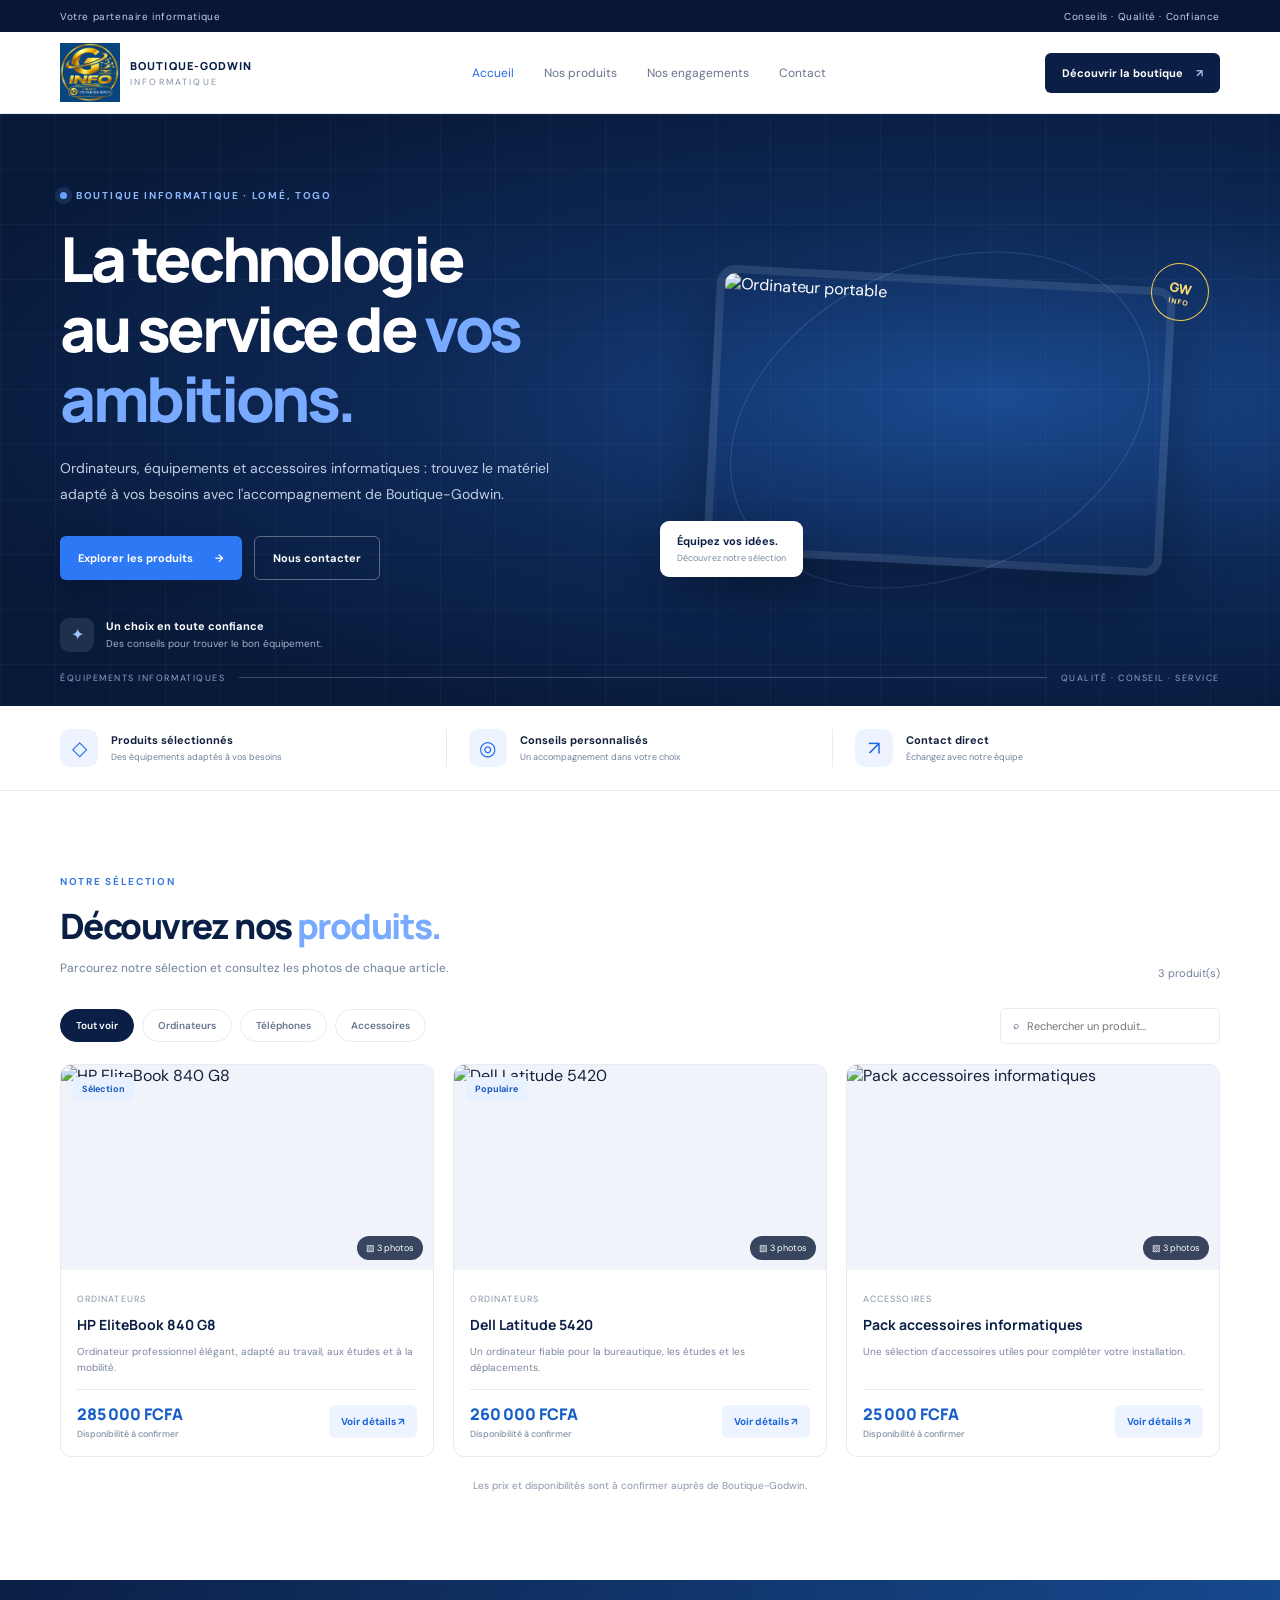
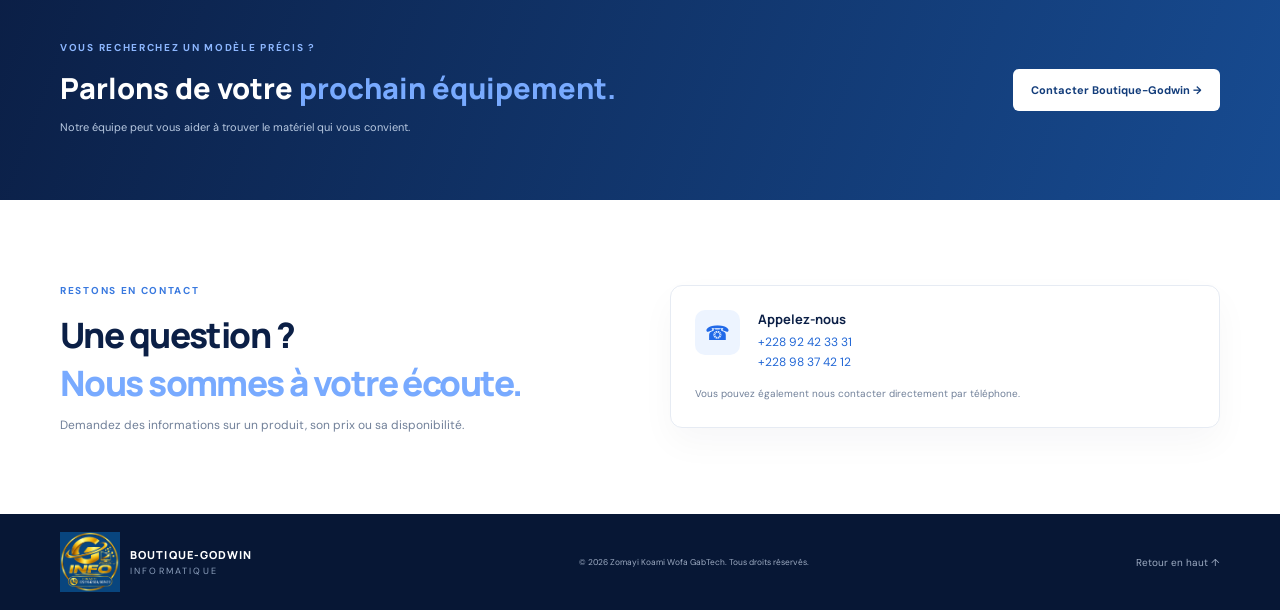
==== Boutique-Godwin-v2/index.html @ 7070a16d "my new project" ====
<!doctype html>
<html lang="fr">
  <head>
    <meta charset="utf-8" />
    <meta name="viewport" content="width=device-width, initial-scale=1" />
    <meta
      name="description"
      content="Boutique-Godwin Informatique : découvrez nos ordinateurs et accessoires informatiques."
    />
    <meta name="theme-color" content="#0b1f46" />
    <title>Boutique-Godwin Informatique | La technologie en confiance</title>
    <link rel="preconnect" href="https://fonts.googleapis.com" />
    <link rel="preconnect" href="https://fonts.gstatic.com" crossorigin />
    <link
      href="https://fonts.googleapis.com/css2?family=DM+Sans:wght@400;500;600;700&family=Manrope:wght@400;500;600;700;800&display=swap"
      rel="stylesheet"
    />
    <link rel="stylesheet" href="assets/css/style.css" />
  </head>
  <body>
    <div class="topbar">
      <div class="container topbar-inner">
        <span>Votre partenaire informatique</span
        ><span>Conseils · Qualité · Confiance</span>
      </div>
    </div>
    <header class="header">
      <div class="container nav">
        <a class="brand" href="index.html"
          ><img
            src="assets/images/boutique-godwin-logo.jpeg"
            alt="Logo Boutique-Godwin"
          /><span><b>BOUTIQUE-GODWIN</b><small>INFORMATIQUE</small></span></a
        >
        <button class="menu-btn" id="menuBtn" aria-label="Ouvrir le menu">
          ☰
        </button>
        <nav id="navLinks">
          <a class="active" href="#accueil">Accueil</a
          ><a href="#catalogue">Nos produits</a
          ><a href="#atouts">Nos engagements</a><a href="#contact">Contact</a>
        </nav>
        <a class="header-cta" href="#catalogue"
          >Découvrir la boutique <span>↗</span></a
        >
      </div>
    </header>
    <main>
      <section class="hero" id="accueil">
        <div class="container hero-grid">
          <div class="hero-copy">
            <div class="eyebrow">
              <i></i> BOUTIQUE INFORMATIQUE · LOMÉ, TOGO
            </div>
            <h1>La technologie<br />au service de <em>vos ambitions.</em></h1>
            <p>
              Ordinateurs, équipements et accessoires informatiques : trouvez le
              matériel adapté à vos besoins avec l'accompagnement de
              Boutique-Godwin.
            </p>
            <div class="hero-actions">
              <a class="btn primary" href="#catalogue"
                >Explorer les produits <span>→</span></a
              ><a class="btn outline" href="#contact">Nous contacter</a>
            </div>
            <div class="hero-note">
              <span class="note-icon">✦</span
              ><span
                ><b>Un choix en toute confiance</b
                ><small
                  >Des conseils pour trouver le bon équipement.</small
                ></span
              >
            </div>
          </div>
          <div class="hero-art">
            <div class="halo"></div>
            <img
              src="https://images.unsplash.com/photo-1496181133206-80ce9b88a853?w=1200&auto=format&fit=crop&q=90"
              alt="Ordinateur portable"
            />
            <div class="float-card">
              <b>Équipez vos idées.</b><small>Découvrez notre sélection</small>
            </div>
            <div class="gold-dot">GW<br /><small>INFO</small></div>
          </div>
        </div>
        <div class="container hero-foot">
          <span>ÉQUIPEMENTS INFORMATIQUES</span><i></i
          ><span>QUALITÉ · CONSEIL · SERVICE</span>
        </div>
      </section>
      <section class="benefits" id="atouts">
        <div class="container benefits-grid">
          <div>
            <span>◇</span>
            <section>
              <b>Produits sélectionnés</b
              ><small>Des équipements adaptés à vos besoins</small>
            </section>
          </div>
          <div>
            <span>◎</span>
            <section>
              <b>Conseils personnalisés</b
              ><small>Un accompagnement dans votre choix</small>
            </section>
          </div>
          <div>
            <span>↗</span>
            <section>
              <b>Contact direct</b><small>Échangez avec notre équipe</small>
            </section>
          </div>
        </div>
      </section>
      <section class="catalog section" id="catalogue">
        <div class="container">
          <div class="section-head">
            <div>
              <label>NOTRE SÉLECTION</label>
              <h2>Découvrez nos <em>produits.</em></h2>
              <p>
                Parcourez notre sélection et consultez les photos de chaque
                article.
              </p>
            </div>
            <span class="catalog-count" id="catalogCount"></span>
          </div>
          <div class="catalog-tools">
            <div class="filters" id="filters">
              <button class="filter active" data-category="Tous">
                Tout voir</button
              ><button class="filter" data-category="Ordinateurs">
                Ordinateurs</button
              ><button class="filter" data-category="Téléphones">
                Téléphones</button
              ><button class="filter" data-category="Accessoires">
                Accessoires
              </button>
            </div>
            <label class="search"
              ><span>⌕</span
              ><input
                id="searchInput"
                type="search"
                placeholder="Rechercher un produit…"
            /></label>
          </div>
          <div class="product-grid" id="productGrid">
            <div class="loading">Chargement du catalogue…</div>
          </div>
          <p class="fine-print">
            Les prix et disponibilités sont à confirmer auprès de
            Boutique-Godwin.
          </p>
        </div>
      </section>
      <section class="cta-band">
        <div class="container cta-inner">
          <div>
            <label>VOUS RECHERCHEZ UN MODÈLE PRÉCIS ?</label>
            <h2>Parlons de votre <em>prochain équipement.</em></h2>
            <p>
              Notre équipe peut vous aider à trouver le matériel qui vous
              convient.
            </p>
          </div>
          <a class="btn light" href="#contact">Contacter Boutique-Godwin →</a>
        </div>
      </section>
      <section class="contact section" id="contact">
        <div class="container contact-grid">
          <div>
            <label>RESTONS EN CONTACT</label>
            <h2>Une question ?<br /><em>Nous sommes à votre écoute.</em></h2>
            <p>
              Demandez des informations sur un produit, son prix ou sa
              disponibilité.
            </p>
          </div>
          <div class="contact-panel">
            <span class="contact-symbol">☎</span>
            <div>
              <b>Appelez-nous</b><a href="tel:+22892423331">+228 92 42 33 31</a
              ><a href="tel:+22898374212">+228 98 37 42 12</a>
            </div>
            <p>
              Vous pouvez également nous contacter directement par téléphone.
            </p>
          </div>
        </div>
      </section>
    </main>
    <footer>
      <div class="container footer">
        <a class="brand footer-brand" href="#accueil"
          ><img src="assets/images/boutique-godwin-logo.jpeg" alt="" /><span
            ><b>BOUTIQUE-GODWIN</b><small>INFORMATIQUE</small></span
          ></a
        ><small
          >© <span id="year"></span> Zomayi Koami Wofa GabTech. Tous droits
          réservés.</small
        ><a href="#accueil">Retour en haut ↑</a>
      </div>
    </footer>
    <script src="assets/js/app.js"></script>
  </body>
</html>
---- Boutique-Godwin-v2/assets/css/style.css ----
*{box-sizing:border-box}:root{--navy:#0b1f46;--blue:#2169e8;--blue2:#77aaff;--ink:#14213d;--muted:#718099;--line:#e6ebf3;--pale:#f4f7fc}html{scroll-behavior:smooth;scroll-padding-top:95px}body{margin:0;font-family:'DM Sans',sans-serif;color:var(--ink)}a{text-decoration:none;color:inherit}.container{width:min(1160px,calc(100% - 44px));margin:auto}.topbar{background:#071735;color:#c4d0e4;font-size:10px;letter-spacing:.06em}.topbar-inner{height:32px;display:flex;justify-content:space-between;align-items:center}.header{height:82px;background:#fff;position:sticky;top:0;z-index:30;border-bottom:1px solid var(--line)}.nav{height:100%;display:flex;align-items:center;justify-content:space-between}.brand{display:flex;align-items:center;gap:10px}.brand img{width:60px;height:60px;object-fit:contain}.brand span{display:grid;gap:3px}.brand b{font:800 11px Manrope;color:var(--navy);letter-spacing:.1em}.brand small{font-size:9px;letter-spacing:.24em;color:#8290a6}.nav nav{display:flex;gap:30px;color:#68758d;font-size:12px}.nav nav a:hover,.nav nav .active{color:var(--blue)}.header-cta{background:var(--navy);color:white;padding:13px 17px;border-radius:6px;font-size:11px;font-weight:700}.header-cta span{margin-left:10px;color:#9dc2ff}.menu-btn{display:none;background:none;border:0;font-size:23px;color:var(--navy)}.hero{background:radial-gradient(ellipse at 78% 48%,#1b4b91,#0d2855 42%,#081a3a 80%);color:#fff;padding:75px 0 22px;position:relative;overflow:hidden}.hero:before{content:'';position:absolute;inset:0;background-image:linear-gradient(#ffffff08 1px,transparent 1px),linear-gradient(90deg,#ffffff08 1px,transparent 1px);background-size:55px 55px}.hero-grid{position:relative;display:grid;grid-template-columns:1fr 1fr;align-items:center;gap:40px;min-height:390px}.eyebrow,label{font-size:10px;letter-spacing:.17em;font-weight:700;color:#8db7ff}.eyebrow{display:flex;align-items:center;gap:9px}.eyebrow i{width:7px;height:7px;border-radius:50%;background:#65a3ff;box-shadow:0 0 0 5px #65a3ff25}.hero h1{font:800 clamp(39px,5vw,62px)/1.13 Manrope;letter-spacing:-.055em;margin:22px 0}.hero h1 em,.section-head h2 em,.cta-inner h2 em,.contact h2 em{font-style:normal;color:#78aaff}.hero-copy>p{max-width:510px;color:#c2cfe3;font-size:14px;line-height:1.85}.hero-actions{display:flex;gap:12px;margin-top:28px}.btn{display:inline-flex;align-items:center;gap:22px;padding:14px 18px;border-radius:6px;font-size:11px;font-weight:700}.primary{background:#2d78f4;color:#fff;box-shadow:0 10px 25px #0002}.outline{border:1px solid #ffffff55;color:#fff}.hero-note{display:flex;align-items:center;gap:12px;margin-top:38px}.note-icon{width:34px;height:34px;border-radius:9px;background:#ffffff18;display:grid;place-items:center;color:#9dc4ff}.hero-note b,.hero-note small{display:block}.hero-note b{font-size:11px}.hero-note small{font-size:10px;color:#9fb0ca;margin-top:4px}.hero-art{height:370px;position:relative;display:grid;place-items:center}.hero-art>img{position:relative;z-index:2;width:82%;height:78%;object-fit:cover;border-radius:18px;border:8px solid #ffffff18;box-shadow:0 25px 70px #0005;transform:rotate(3deg)}.halo{position:absolute;width:440px;height:310px;border:1px solid #8bb8ff35;border-radius:50%;transform:rotate(-25deg)}.float-card{position:absolute;z-index:3;bottom:28px;left:0;background:#fff;color:var(--navy);padding:13px 17px;border-radius:9px;box-shadow:0 15px 40px #0003}.float-card b,.float-card small{display:block}.float-card b{font-size:11px}.float-card small{font-size:9px;color:#7b8aa1;margin-top:4px}.gold-dot{position:absolute;right:2%;top:28px;width:58px;height:58px;border:1px solid #f4c64d;border-radius:50%;display:grid;place-content:center;text-align:center;color:#ffdc78;font:800 13px Manrope;transform:rotate(10deg);z-index:4}.gold-dot small{font-size:7px;letter-spacing:.15em}.hero-foot{position:relative;display:flex;gap:14px;align-items:center;color:#8ea4c6;font-size:9px;letter-spacing:.17em;margin-top:20px}.hero-foot i{height:1px;background:#ffffff35;flex:1}.benefits{border-bottom:1px solid var(--line)}.benefits-grid{display:grid;grid-template-columns:repeat(3,1fr);padding:23px 0}.benefits-grid>div{display:flex;align-items:center;gap:13px;border-right:1px solid var(--line);padding:0 22px}.benefits-grid>div:first-child{padding-left:0}.benefits-grid>div:last-child{border:0}.benefits-grid>div>span{width:38px;height:38px;border-radius:10px;background:#edf4ff;color:var(--blue);display:grid;place-items:center;font-size:20px}.benefits b,.benefits small{display:block}.benefits b{font-size:11px}.benefits small{font-size:9px;color:var(--muted);margin-top:4px}.section{padding:78px 0}.section-head{display:flex;justify-content:space-between;align-items:end}.section-head label,.contact label{color:#3979df}.section-head h2,.contact h2{font:800 35px Manrope;letter-spacing:-.045em;color:var(--navy);margin:12px 0 8px}.section-head p,.contact p{font-size:12px;color:var(--muted);line-height:1.8;margin:0}.catalog-count{font-size:11px;color:#718099}.catalog-tools{display:flex;align-items:center;justify-content:space-between;gap:18px;margin:28px 0 20px}.filters{display:flex;gap:8px;flex-wrap:wrap}.filter{border:1px solid var(--line);background:#fff;color:#68758d;padding:9px 15px;border-radius:30px;font:600 10px 'DM Sans';cursor:pointer}.filter.active,.filter:hover{background:var(--navy);border-color:var(--navy);color:#fff}.search{display:flex;align-items:center;gap:8px;border:1px solid var(--line);border-radius:6px;padding:0 12px;color:#7d8aa0;letter-spacing:0}.search input{border:0;outline:0;padding:10px 0;width:180px;font:11px 'DM Sans'}.product-grid{display:grid;grid-template-columns:repeat(3,1fr);gap:19px}.product-card{border:1px solid var(--line);border-radius:11px;overflow:hidden;transition:.2s;background:#fff}.product-card:hover{transform:translateY(-4px);box-shadow:0 18px 38px #0b1f4612}.card-image{height:205px;position:relative;background:#f0f4fa;overflow:hidden}.card-image img{width:100%;height:100%;object-fit:cover;transition:.3s}.product-card:hover .card-image img{transform:scale(1.04)}.badge{position:absolute;top:12px;left:12px;background:#e8f1ff;color:#1759ba;padding:6px 9px;border-radius:4px;font-size:9px;font-weight:700}.image-count{position:absolute;right:10px;bottom:10px;background:#071735c9;color:#fff;padding:6px 9px;border-radius:20px;font-size:9px}.card-info{padding:16px}.category{font-size:9px;letter-spacing:.12em;color:#8491a6;text-transform:uppercase}.card-info h3{font:700 14px Manrope;color:var(--navy);margin:8px 0}.card-info p{font-size:10px;line-height:1.6;color:#7a879b;min-height:32px}.card-bottom{display:flex;align-items:center;justify-content:space-between;border-top:1px solid var(--line);padding-top:13px;margin-top:13px}.price{font:800 16px Manrope;color:#155dc9}.price small{display:block;font:500 9px 'DM Sans';color:#8290a5;margin-top:3px}.view-btn{background:#edf4ff;color:#1b65d8;padding:10px 12px;border-radius:6px;font-size:10px;font-weight:700}.fine-print{text-align:center;font-size:10px;color:#8a96a9;margin-top:22px}.loading,.empty{grid-column:1/-1;padding:40px;text-align:center;background:#f6f8fc;color:#8290a6;border-radius:8px;font-size:12px}.cta-band{background:linear-gradient(110deg,#0b1f46,#174b91);padding:55px 0;color:#fff}.cta-inner{display:flex;justify-content:space-between;align-items:center;gap:30px}.cta-inner h2{font:800 29px Manrope;margin:12px 0}.cta-inner p{font-size:11px;color:#b8c9e1}.btn.light{background:#fff;color:#123c7a;white-space:nowrap}.contact-grid{display:grid;grid-template-columns:1fr 1fr;gap:60px;align-items:center}.contact-panel{border:1px solid var(--line);border-radius:12px;padding:24px;display:grid;grid-template-columns:48px 1fr;gap:15px;box-shadow:0 15px 35px #0b1f4609}.contact-symbol{width:45px;height:45px;border-radius:10px;background:#edf4ff;color:#2169e8;display:grid;place-items:center;font-size:20px}.contact-panel b,.contact-panel a{display:block}.contact-panel b{font:700 13px Manrope;color:var(--navy);margin-bottom:6px}.contact-panel a{font-size:12px;color:#2368d6;margin-top:4px}.contact-panel p{grid-column:1/-1;font-size:10px;margin-top:0}.footer{display:flex;justify-content:space-between;align-items:center;padding:18px 0;background:#071735;color:#9eacc3;font-size:10px}.footer-brand b{color:#fff}.footer-brand small{color:#8da0bd}footer{background:#071735}footer .container{min-height:78px}.detail-section{padding:55px 0;min-height:70vh}.detail-layout{display:grid;grid-template-columns:1.05fr .95fr;gap:48px;align-items:start}.gallery-main{height:430px;background:#f1f5fb;border-radius:12px;overflow:hidden}.gallery-main img{width:100%;height:100%;object-fit:contain}.thumbs{display:flex;gap:10px;flex-wrap:wrap;margin-top:12px}.thumb{width:90px;height:75px;border:2px solid transparent;border-radius:7px;overflow:hidden;padding:0;background:#f1f5fb;cursor:pointer}.thumb.active{border-color:var(--blue)}.thumb img{width:100%;height:100%;object-fit:cover}.detail-info h1{font:800 30px Manrope;color:var(--navy);margin:12px 0}.detail-price{font:800 25px Manrope;color:#155dc9;margin:18px 0}.detail-description{font-size:13px;line-height:1.8;color:#718099}.detail-cta{display:inline-block;background:#126b45;color:#fff;padding:14px 19px;border-radius:7px;font-size:12px;font-weight:700;margin-top:22px}.detail-back{display:inline-block;margin-bottom:25px;color:#2469d9;font-size:11px;font-weight:700}
@media(max-width:850px){.nav nav{gap:15px}.hero-grid{gap:15px}.card-image{height:170px}.contact-grid{gap:25px}}
@media(max-width:650px){.container{width:calc(100% - 34px)}.topbar-inner{justify-content:center}.topbar-inner span:last-child{display:none}.header{height:70px}.brand img{width:52px;height:52px}.menu-btn{display:block;margin-left:auto;margin-right:12px}.nav nav{display:none;position:absolute;top:70px;left:0;right:0;background:#fff;padding:20px 25px;box-shadow:0 15px 25px #0b1f4618;flex-direction:column;gap:18px}.nav nav.open{display:flex}.header-cta{padding:11px;font-size:9px}.hero{padding:50px 0 20px}.hero-grid{grid-template-columns:1fr;gap:5px}.hero h1{font-size:42px}.hero-copy>p{font-size:12px}.hero-art{height:280px}.hero-art>img{height:78%;width:80%}.halo{width:330px;height:230px}.float-card{left:0;bottom:10px}.gold-dot{top:10px}.hero-foot{margin-top:10px;font-size:8px}.benefits-grid{grid-template-columns:1fr;gap:15px;padding:20px 0}.benefits-grid>div{border:0;padding:0}.section{padding:58px 0}.section-head{align-items:flex-start;gap:12px;flex-direction:column}.section-head h2,.contact h2{font-size:30px}.catalog-tools{align-items:stretch;flex-direction:column}.search input{width:100%}.product-grid{grid-template-columns:repeat(2,minmax(0,1fr));gap:11px}.card-image{height:135px}.card-info{padding:11px}.card-info h3{font-size:11px}.card-info p{font-size:9px;min-height:45px}.price{font-size:13px}.view-btn{padding:8px;font-size:9px}.cta-inner{align-items:flex-start;flex-direction:column}.cta-inner h2{font-size:25px}.contact-grid{grid-template-columns:1fr;gap:23px}.footer{gap:13px;flex-wrap:wrap}.footer>small{order:3;width:100%}.detail-layout{grid-template-columns:1fr;gap:25px}.gallery-main{height:300px}.detail-info h1{font-size:25px}}
@media(max-width:370px){.product-grid{grid-template-columns:1fr}.card-image{height:190px}.header-cta{display:none}}
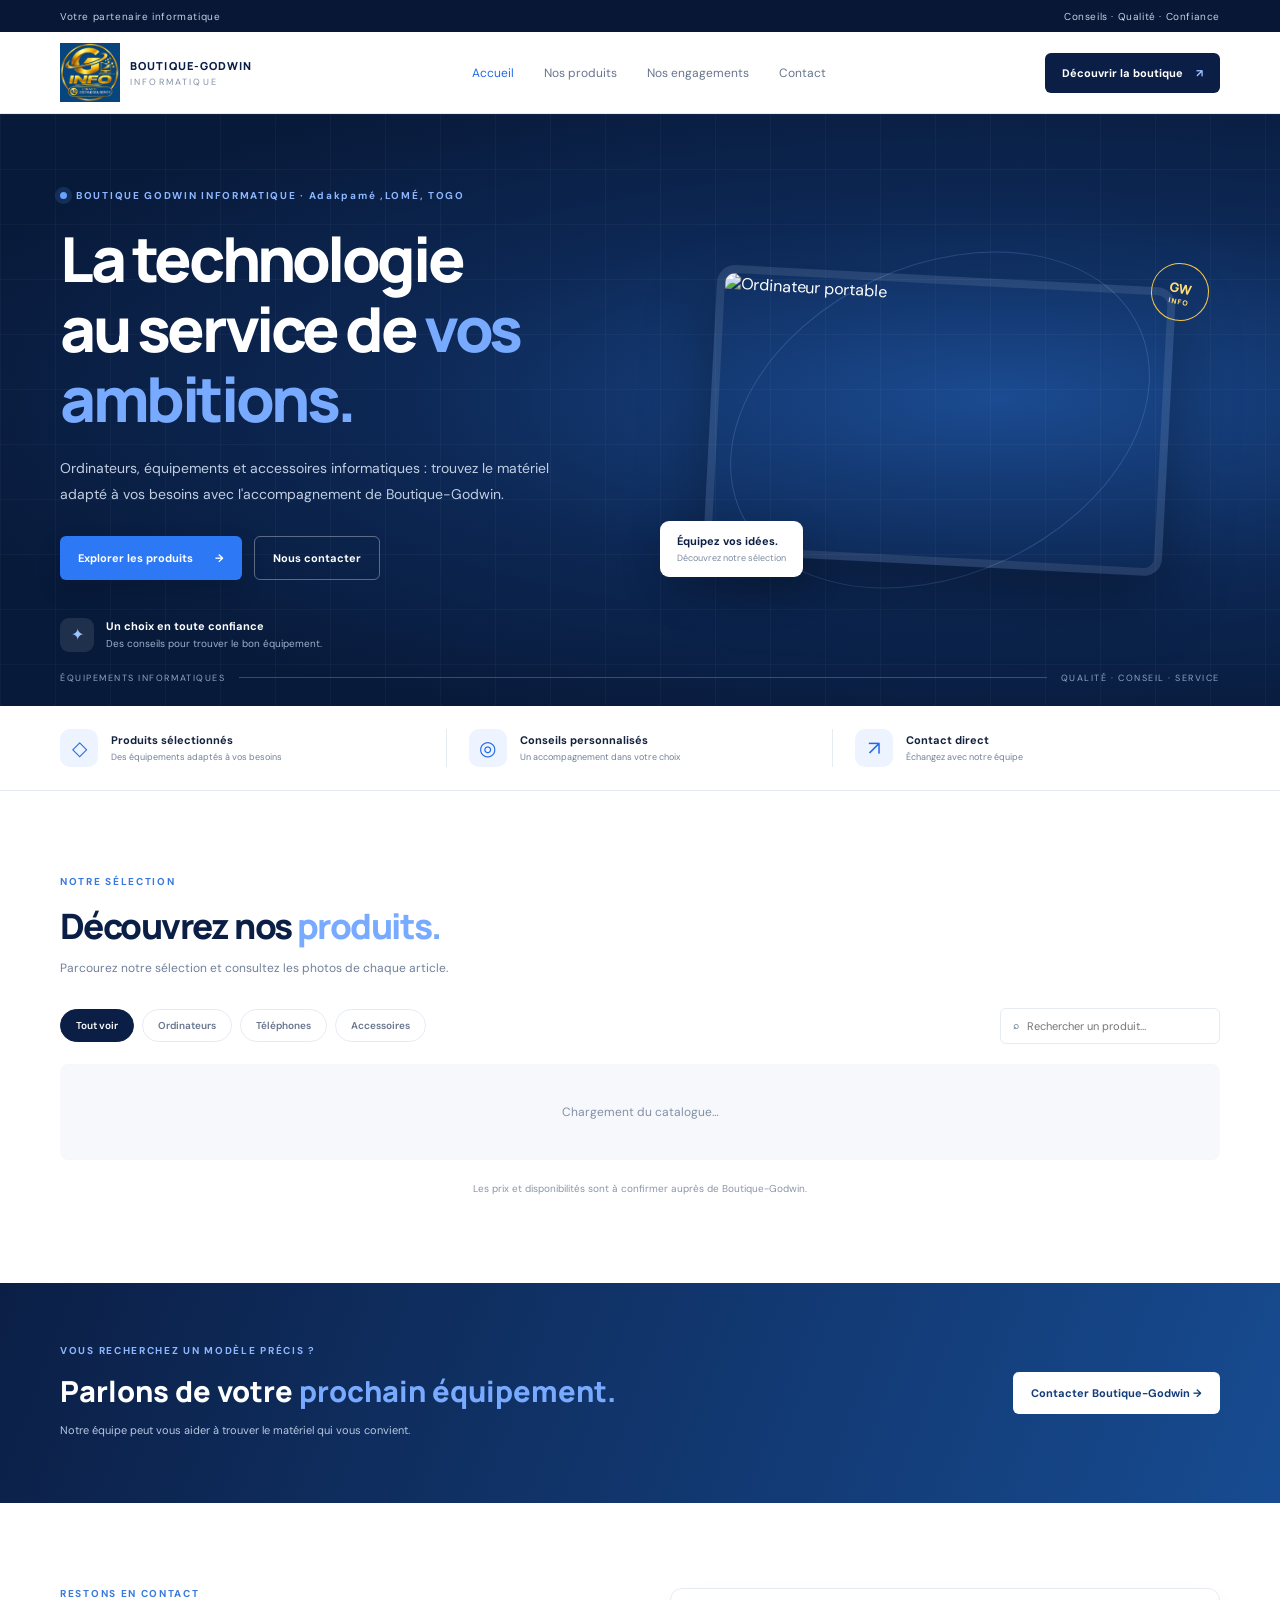
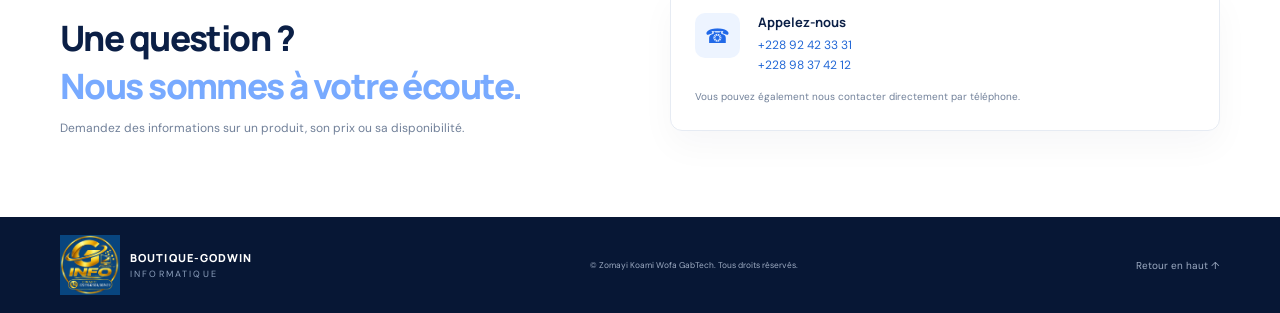
==== commit ff7703a8: "connecting database" ====
--- a/Boutique-Godwin-v2/index.html
+++ b/Boutique-Godwin-v2/index.html
@@ -50,7 +50,7 @@
         <div class="container hero-grid">
           <div class="hero-copy">
             <div class="eyebrow">
-              <i></i> BOUTIQUE INFORMATIQUE · LOMÉ, TOGO
+              <i></i> BOUTIQUE GODWIN INFORMATIQUE · Adakpamé ,LOMÉ, TOGO
             </div>
             <h1>La technologie<br />au service de <em>vos ambitions.</em></h1>
             <p>
@@ -204,6 +204,7 @@
         ><a href="#accueil">Retour en haut ↑</a>
       </div>
     </footer>
-    <script src="assets/js/app.js"></script>
+    <script src="https://cdn.jsdelivr.net/npm/@supabase/supabase-js@2"></script>
+    <script src="assets/js/app.js" defer></script>
   </body>
 </html>
--- a/Boutique-Godwin-v2/assets/css/style.css
+++ b/Boutique-Godwin-v2/assets/css/style.css
@@ -1,4 +1,1011 @@
-*{box-sizing:border-box}:root{--navy:#0b1f46;--blue:#2169e8;--blue2:#77aaff;--ink:#14213d;--muted:#718099;--line:#e6ebf3;--pale:#f4f7fc}html{scroll-behavior:smooth;scroll-padding-top:95px}body{margin:0;font-family:'DM Sans',sans-serif;color:var(--ink)}a{text-decoration:none;color:inherit}.container{width:min(1160px,calc(100% - 44px));margin:auto}.topbar{background:#071735;color:#c4d0e4;font-size:10px;letter-spacing:.06em}.topbar-inner{height:32px;display:flex;justify-content:space-between;align-items:center}.header{height:82px;background:#fff;position:sticky;top:0;z-index:30;border-bottom:1px solid var(--line)}.nav{height:100%;display:flex;align-items:center;justify-content:space-between}.brand{display:flex;align-items:center;gap:10px}.brand img{width:60px;height:60px;object-fit:contain}.brand span{display:grid;gap:3px}.brand b{font:800 11px Manrope;color:var(--navy);letter-spacing:.1em}.brand small{font-size:9px;letter-spacing:.24em;color:#8290a6}.nav nav{display:flex;gap:30px;color:#68758d;font-size:12px}.nav nav a:hover,.nav nav .active{color:var(--blue)}.header-cta{background:var(--navy);color:white;padding:13px 17px;border-radius:6px;font-size:11px;font-weight:700}.header-cta span{margin-left:10px;color:#9dc2ff}.menu-btn{display:none;background:none;border:0;font-size:23px;color:var(--navy)}.hero{background:radial-gradient(ellipse at 78% 48%,#1b4b91,#0d2855 42%,#081a3a 80%);color:#fff;padding:75px 0 22px;position:relative;overflow:hidden}.hero:before{content:'';position:absolute;inset:0;background-image:linear-gradient(#ffffff08 1px,transparent 1px),linear-gradient(90deg,#ffffff08 1px,transparent 1px);background-size:55px 55px}.hero-grid{position:relative;display:grid;grid-template-columns:1fr 1fr;align-items:center;gap:40px;min-height:390px}.eyebrow,label{font-size:10px;letter-spacing:.17em;font-weight:700;color:#8db7ff}.eyebrow{display:flex;align-items:center;gap:9px}.eyebrow i{width:7px;height:7px;border-radius:50%;background:#65a3ff;box-shadow:0 0 0 5px #65a3ff25}.hero h1{font:800 clamp(39px,5vw,62px)/1.13 Manrope;letter-spacing:-.055em;margin:22px 0}.hero h1 em,.section-head h2 em,.cta-inner h2 em,.contact h2 em{font-style:normal;color:#78aaff}.hero-copy>p{max-width:510px;color:#c2cfe3;font-size:14px;line-height:1.85}.hero-actions{display:flex;gap:12px;margin-top:28px}.btn{display:inline-flex;align-items:center;gap:22px;padding:14px 18px;border-radius:6px;font-size:11px;font-weight:700}.primary{background:#2d78f4;color:#fff;box-shadow:0 10px 25px #0002}.outline{border:1px solid #ffffff55;color:#fff}.hero-note{display:flex;align-items:center;gap:12px;margin-top:38px}.note-icon{width:34px;height:34px;border-radius:9px;background:#ffffff18;display:grid;place-items:center;color:#9dc4ff}.hero-note b,.hero-note small{display:block}.hero-note b{font-size:11px}.hero-note small{font-size:10px;color:#9fb0ca;margin-top:4px}.hero-art{height:370px;position:relative;display:grid;place-items:center}.hero-art>img{position:relative;z-index:2;width:82%;height:78%;object-fit:cover;border-radius:18px;border:8px solid #ffffff18;box-shadow:0 25px 70px #0005;transform:rotate(3deg)}.halo{position:absolute;width:440px;height:310px;border:1px solid #8bb8ff35;border-radius:50%;transform:rotate(-25deg)}.float-card{position:absolute;z-index:3;bottom:28px;left:0;background:#fff;color:var(--navy);padding:13px 17px;border-radius:9px;box-shadow:0 15px 40px #0003}.float-card b,.float-card small{display:block}.float-card b{font-size:11px}.float-card small{font-size:9px;color:#7b8aa1;margin-top:4px}.gold-dot{position:absolute;right:2%;top:28px;width:58px;height:58px;border:1px solid #f4c64d;border-radius:50%;display:grid;place-content:center;text-align:center;color:#ffdc78;font:800 13px Manrope;transform:rotate(10deg);z-index:4}.gold-dot small{font-size:7px;letter-spacing:.15em}.hero-foot{position:relative;display:flex;gap:14px;align-items:center;color:#8ea4c6;font-size:9px;letter-spacing:.17em;margin-top:20px}.hero-foot i{height:1px;background:#ffffff35;flex:1}.benefits{border-bottom:1px solid var(--line)}.benefits-grid{display:grid;grid-template-columns:repeat(3,1fr);padding:23px 0}.benefits-grid>div{display:flex;align-items:center;gap:13px;border-right:1px solid var(--line);padding:0 22px}.benefits-grid>div:first-child{padding-left:0}.benefits-grid>div:last-child{border:0}.benefits-grid>div>span{width:38px;height:38px;border-radius:10px;background:#edf4ff;color:var(--blue);display:grid;place-items:center;font-size:20px}.benefits b,.benefits small{display:block}.benefits b{font-size:11px}.benefits small{font-size:9px;color:var(--muted);margin-top:4px}.section{padding:78px 0}.section-head{display:flex;justify-content:space-between;align-items:end}.section-head label,.contact label{color:#3979df}.section-head h2,.contact h2{font:800 35px Manrope;letter-spacing:-.045em;color:var(--navy);margin:12px 0 8px}.section-head p,.contact p{font-size:12px;color:var(--muted);line-height:1.8;margin:0}.catalog-count{font-size:11px;color:#718099}.catalog-tools{display:flex;align-items:center;justify-content:space-between;gap:18px;margin:28px 0 20px}.filters{display:flex;gap:8px;flex-wrap:wrap}.filter{border:1px solid var(--line);background:#fff;color:#68758d;padding:9px 15px;border-radius:30px;font:600 10px 'DM Sans';cursor:pointer}.filter.active,.filter:hover{background:var(--navy);border-color:var(--navy);color:#fff}.search{display:flex;align-items:center;gap:8px;border:1px solid var(--line);border-radius:6px;padding:0 12px;color:#7d8aa0;letter-spacing:0}.search input{border:0;outline:0;padding:10px 0;width:180px;font:11px 'DM Sans'}.product-grid{display:grid;grid-template-columns:repeat(3,1fr);gap:19px}.product-card{border:1px solid var(--line);border-radius:11px;overflow:hidden;transition:.2s;background:#fff}.product-card:hover{transform:translateY(-4px);box-shadow:0 18px 38px #0b1f4612}.card-image{height:205px;position:relative;background:#f0f4fa;overflow:hidden}.card-image img{width:100%;height:100%;object-fit:cover;transition:.3s}.product-card:hover .card-image img{transform:scale(1.04)}.badge{position:absolute;top:12px;left:12px;background:#e8f1ff;color:#1759ba;padding:6px 9px;border-radius:4px;font-size:9px;font-weight:700}.image-count{position:absolute;right:10px;bottom:10px;background:#071735c9;color:#fff;padding:6px 9px;border-radius:20px;font-size:9px}.card-info{padding:16px}.category{font-size:9px;letter-spacing:.12em;color:#8491a6;text-transform:uppercase}.card-info h3{font:700 14px Manrope;color:var(--navy);margin:8px 0}.card-info p{font-size:10px;line-height:1.6;color:#7a879b;min-height:32px}.card-bottom{display:flex;align-items:center;justify-content:space-between;border-top:1px solid var(--line);padding-top:13px;margin-top:13px}.price{font:800 16px Manrope;color:#155dc9}.price small{display:block;font:500 9px 'DM Sans';color:#8290a5;margin-top:3px}.view-btn{background:#edf4ff;color:#1b65d8;padding:10px 12px;border-radius:6px;font-size:10px;font-weight:700}.fine-print{text-align:center;font-size:10px;color:#8a96a9;margin-top:22px}.loading,.empty{grid-column:1/-1;padding:40px;text-align:center;background:#f6f8fc;color:#8290a6;border-radius:8px;font-size:12px}.cta-band{background:linear-gradient(110deg,#0b1f46,#174b91);padding:55px 0;color:#fff}.cta-inner{display:flex;justify-content:space-between;align-items:center;gap:30px}.cta-inner h2{font:800 29px Manrope;margin:12px 0}.cta-inner p{font-size:11px;color:#b8c9e1}.btn.light{background:#fff;color:#123c7a;white-space:nowrap}.contact-grid{display:grid;grid-template-columns:1fr 1fr;gap:60px;align-items:center}.contact-panel{border:1px solid var(--line);border-radius:12px;padding:24px;display:grid;grid-template-columns:48px 1fr;gap:15px;box-shadow:0 15px 35px #0b1f4609}.contact-symbol{width:45px;height:45px;border-radius:10px;background:#edf4ff;color:#2169e8;display:grid;place-items:center;font-size:20px}.contact-panel b,.contact-panel a{display:block}.contact-panel b{font:700 13px Manrope;color:var(--navy);margin-bottom:6px}.contact-panel a{font-size:12px;color:#2368d6;margin-top:4px}.contact-panel p{grid-column:1/-1;font-size:10px;margin-top:0}.footer{display:flex;justify-content:space-between;align-items:center;padding:18px 0;background:#071735;color:#9eacc3;font-size:10px}.footer-brand b{color:#fff}.footer-brand small{color:#8da0bd}footer{background:#071735}footer .container{min-height:78px}.detail-section{padding:55px 0;min-height:70vh}.detail-layout{display:grid;grid-template-columns:1.05fr .95fr;gap:48px;align-items:start}.gallery-main{height:430px;background:#f1f5fb;border-radius:12px;overflow:hidden}.gallery-main img{width:100%;height:100%;object-fit:contain}.thumbs{display:flex;gap:10px;flex-wrap:wrap;margin-top:12px}.thumb{width:90px;height:75px;border:2px solid transparent;border-radius:7px;overflow:hidden;padding:0;background:#f1f5fb;cursor:pointer}.thumb.active{border-color:var(--blue)}.thumb img{width:100%;height:100%;object-fit:cover}.detail-info h1{font:800 30px Manrope;color:var(--navy);margin:12px 0}.detail-price{font:800 25px Manrope;color:#155dc9;margin:18px 0}.detail-description{font-size:13px;line-height:1.8;color:#718099}.detail-cta{display:inline-block;background:#126b45;color:#fff;padding:14px 19px;border-radius:7px;font-size:12px;font-weight:700;margin-top:22px}.detail-back{display:inline-block;margin-bottom:25px;color:#2469d9;font-size:11px;font-weight:700}
-@media(max-width:850px){.nav nav{gap:15px}.hero-grid{gap:15px}.card-image{height:170px}.contact-grid{gap:25px}}
-@media(max-width:650px){.container{width:calc(100% - 34px)}.topbar-inner{justify-content:center}.topbar-inner span:last-child{display:none}.header{height:70px}.brand img{width:52px;height:52px}.menu-btn{display:block;margin-left:auto;margin-right:12px}.nav nav{display:none;position:absolute;top:70px;left:0;right:0;background:#fff;padding:20px 25px;box-shadow:0 15px 25px #0b1f4618;flex-direction:column;gap:18px}.nav nav.open{display:flex}.header-cta{padding:11px;font-size:9px}.hero{padding:50px 0 20px}.hero-grid{grid-template-columns:1fr;gap:5px}.hero h1{font-size:42px}.hero-copy>p{font-size:12px}.hero-art{height:280px}.hero-art>img{height:78%;width:80%}.halo{width:330px;height:230px}.float-card{left:0;bottom:10px}.gold-dot{top:10px}.hero-foot{margin-top:10px;font-size:8px}.benefits-grid{grid-template-columns:1fr;gap:15px;padding:20px 0}.benefits-grid>div{border:0;padding:0}.section{padding:58px 0}.section-head{align-items:flex-start;gap:12px;flex-direction:column}.section-head h2,.contact h2{font-size:30px}.catalog-tools{align-items:stretch;flex-direction:column}.search input{width:100%}.product-grid{grid-template-columns:repeat(2,minmax(0,1fr));gap:11px}.card-image{height:135px}.card-info{padding:11px}.card-info h3{font-size:11px}.card-info p{font-size:9px;min-height:45px}.price{font-size:13px}.view-btn{padding:8px;font-size:9px}.cta-inner{align-items:flex-start;flex-direction:column}.cta-inner h2{font-size:25px}.contact-grid{grid-template-columns:1fr;gap:23px}.footer{gap:13px;flex-wrap:wrap}.footer>small{order:3;width:100%}.detail-layout{grid-template-columns:1fr;gap:25px}.gallery-main{height:300px}.detail-info h1{font-size:25px}}
-@media(max-width:370px){.product-grid{grid-template-columns:1fr}.card-image{height:190px}.header-cta{display:none}}
+* {
+  box-sizing: border-box;
+}
+:root {
+  --navy: #0b1f46;
+  --blue: #2169e8;
+  --blue2: #77aaff;
+  --ink: #14213d;
+  --muted: #718099;
+  --line: #e6ebf3;
+  --pale: #f4f7fc;
+}
+html {
+  scroll-behavior: smooth;
+  scroll-padding-top: 95px;
+}
+body {
+  margin: 0;
+  font-family: "DM Sans", sans-serif;
+  color: var(--ink);
+}
+a {
+  text-decoration: none;
+  color: inherit;
+}
+.container {
+  width: min(1160px, calc(100% - 44px));
+  margin: auto;
+}
+.topbar {
+  background: #071735;
+  color: #c4d0e4;
+  font-size: 10px;
+  letter-spacing: 0.06em;
+}
+.topbar-inner {
+  height: 32px;
+  display: flex;
+  justify-content: space-between;
+  align-items: center;
+}
+.header {
+  height: 82px;
+  background: #fff;
+  position: sticky;
+  top: 0;
+  z-index: 30;
+  border-bottom: 1px solid var(--line);
+}
+.nav {
+  height: 100%;
+  display: flex;
+  align-items: center;
+  justify-content: space-between;
+}
+.brand {
+  display: flex;
+  align-items: center;
+  gap: 10px;
+}
+.brand img {
+  width: 60px;
+  height: 60px;
+  object-fit: contain;
+}
+.brand span {
+  display: grid;
+  gap: 3px;
+}
+.brand b {
+  font: 800 11px Manrope;
+  color: var(--navy);
+  letter-spacing: 0.1em;
+}
+.brand small {
+  font-size: 9px;
+  letter-spacing: 0.24em;
+  color: #8290a6;
+}
+.nav nav {
+  display: flex;
+  gap: 30px;
+  color: #68758d;
+  font-size: 12px;
+}
+.nav nav a:hover,
+.nav nav .active {
+  color: var(--blue);
+}
+.header-cta {
+  background: var(--navy);
+  color: white;
+  padding: 13px 17px;
+  border-radius: 6px;
+  font-size: 11px;
+  font-weight: 700;
+}
+.header-cta span {
+  margin-left: 10px;
+  color: #9dc2ff;
+}
+.menu-btn {
+  display: none;
+  background: none;
+  border: 0;
+  font-size: 23px;
+  color: var(--navy);
+}
+.hero {
+  background: radial-gradient(
+    ellipse at 78% 48%,
+    #1b4b91,
+    #0d2855 42%,
+    #081a3a 80%
+  );
+  color: #fff;
+  padding: 75px 0 22px;
+  position: relative;
+  overflow: hidden;
+}
+.hero:before {
+  content: "";
+  position: absolute;
+  inset: 0;
+  background-image:
+    linear-gradient(#ffffff08 1px, transparent 1px),
+    linear-gradient(90deg, #ffffff08 1px, transparent 1px);
+  background-size: 55px 55px;
+}
+.hero-grid {
+  position: relative;
+  display: grid;
+  grid-template-columns: 1fr 1fr;
+  align-items: center;
+  gap: 40px;
+  min-height: 390px;
+}
+.eyebrow,
+label {
+  font-size: 10px;
+  letter-spacing: 0.17em;
+  font-weight: 700;
+  color: #8db7ff;
+}
+.eyebrow {
+  display: flex;
+  align-items: center;
+  gap: 9px;
+}
+.eyebrow i {
+  width: 7px;
+  height: 7px;
+  border-radius: 50%;
+  background: #65a3ff;
+  box-shadow: 0 0 0 5px #65a3ff25;
+}
+.hero h1 {
+  font: 800 clamp(39px, 5vw, 62px)/1.13 Manrope;
+  letter-spacing: -0.055em;
+  margin: 22px 0;
+}
+.hero h1 em,
+.section-head h2 em,
+.cta-inner h2 em,
+.contact h2 em {
+  font-style: normal;
+  color: #78aaff;
+}
+.hero-copy > p {
+  max-width: 510px;
+  color: #c2cfe3;
+  font-size: 14px;
+  line-height: 1.85;
+}
+.hero-actions {
+  display: flex;
+  gap: 12px;
+  margin-top: 28px;
+}
+.btn {
+  display: inline-flex;
+  align-items: center;
+  gap: 22px;
+  padding: 14px 18px;
+  border-radius: 6px;
+  font-size: 11px;
+  font-weight: 700;
+}
+.primary {
+  background: #2d78f4;
+  color: #fff;
+  box-shadow: 0 10px 25px #0002;
+}
+.outline {
+  border: 1px solid #ffffff55;
+  color: #fff;
+}
+.hero-note {
+  display: flex;
+  align-items: center;
+  gap: 12px;
+  margin-top: 38px;
+}
+.note-icon {
+  width: 34px;
+  height: 34px;
+  border-radius: 9px;
+  background: #ffffff18;
+  display: grid;
+  place-items: center;
+  color: #9dc4ff;
+}
+.hero-note b,
+.hero-note small {
+  display: block;
+}
+.hero-note b {
+  font-size: 11px;
+}
+.hero-note small {
+  font-size: 10px;
+  color: #9fb0ca;
+  margin-top: 4px;
+}
+.hero-art {
+  height: 370px;
+  position: relative;
+  display: grid;
+  place-items: center;
+}
+.hero-art > img {
+  position: relative;
+  z-index: 2;
+  width: 82%;
+  height: 78%;
+  object-fit: cover;
+  border-radius: 18px;
+  border: 8px solid #ffffff18;
+  box-shadow: 0 25px 70px #0005;
+  transform: rotate(3deg);
+}
+.halo {
+  position: absolute;
+  width: 440px;
+  height: 310px;
+  border: 1px solid #8bb8ff35;
+  border-radius: 50%;
+  transform: rotate(-25deg);
+}
+.float-card {
+  position: absolute;
+  z-index: 3;
+  bottom: 28px;
+  left: 0;
+  background: #fff;
+  color: var(--navy);
+  padding: 13px 17px;
+  border-radius: 9px;
+  box-shadow: 0 15px 40px #0003;
+}
+.float-card b,
+.float-card small {
+  display: block;
+}
+.float-card b {
+  font-size: 11px;
+}
+.float-card small {
+  font-size: 9px;
+  color: #7b8aa1;
+  margin-top: 4px;
+}
+.gold-dot {
+  position: absolute;
+  right: 2%;
+  top: 28px;
+  width: 58px;
+  height: 58px;
+  border: 1px solid #f4c64d;
+  border-radius: 50%;
+  display: grid;
+  place-content: center;
+  text-align: center;
+  color: #ffdc78;
+  font: 800 13px Manrope;
+  transform: rotate(10deg);
+  z-index: 4;
+}
+.gold-dot small {
+  font-size: 7px;
+  letter-spacing: 0.15em;
+}
+.hero-foot {
+  position: relative;
+  display: flex;
+  gap: 14px;
+  align-items: center;
+  color: #8ea4c6;
+  font-size: 9px;
+  letter-spacing: 0.17em;
+  margin-top: 20px;
+}
+.hero-foot i {
+  height: 1px;
+  background: #ffffff35;
+  flex: 1;
+}
+.benefits {
+  border-bottom: 1px solid var(--line);
+}
+.benefits-grid {
+  display: grid;
+  grid-template-columns: repeat(3, 1fr);
+  padding: 23px 0;
+}
+.benefits-grid > div {
+  display: flex;
+  align-items: center;
+  gap: 13px;
+  border-right: 1px solid var(--line);
+  padding: 0 22px;
+}
+.benefits-grid > div:first-child {
+  padding-left: 0;
+}
+.benefits-grid > div:last-child {
+  border: 0;
+}
+.benefits-grid > div > span {
+  width: 38px;
+  height: 38px;
+  border-radius: 10px;
+  background: #edf4ff;
+  color: var(--blue);
+  display: grid;
+  place-items: center;
+  font-size: 20px;
+}
+.benefits b,
+.benefits small {
+  display: block;
+}
+.benefits b {
+  font-size: 11px;
+}
+.benefits small {
+  font-size: 9px;
+  color: var(--muted);
+  margin-top: 4px;
+}
+.section {
+  padding: 78px 0;
+}
+.section-head {
+  display: flex;
+  justify-content: space-between;
+  align-items: end;
+}
+.section-head label,
+.contact label {
+  color: #3979df;
+}
+.section-head h2,
+.contact h2 {
+  font: 800 35px Manrope;
+  letter-spacing: -0.045em;
+  color: var(--navy);
+  margin: 12px 0 8px;
+}
+.section-head p,
+.contact p {
+  font-size: 12px;
+  color: var(--muted);
+  line-height: 1.8;
+  margin: 0;
+}
+.catalog-count {
+  font-size: 11px;
+  color: #718099;
+}
+.catalog-tools {
+  display: flex;
+  align-items: center;
+  justify-content: space-between;
+  gap: 18px;
+  margin: 28px 0 20px;
+}
+.filters {
+  display: flex;
+  gap: 8px;
+  flex-wrap: wrap;
+}
+.filter {
+  border: 1px solid var(--line);
+  background: #fff;
+  color: #68758d;
+  padding: 9px 15px;
+  border-radius: 30px;
+  font: 600 10px "DM Sans";
+  cursor: pointer;
+}
+.filter.active,
+.filter:hover {
+  background: var(--navy);
+  border-color: var(--navy);
+  color: #fff;
+}
+.search {
+  display: flex;
+  align-items: center;
+  gap: 8px;
+  border: 1px solid var(--line);
+  border-radius: 6px;
+  padding: 0 12px;
+  color: #7d8aa0;
+  letter-spacing: 0;
+}
+.search input {
+  border: 0;
+  outline: 0;
+  padding: 10px 0;
+  width: 180px;
+  font: 11px "DM Sans";
+}
+.product-grid {
+  display: grid;
+  grid-template-columns: repeat(3, 1fr);
+  gap: 19px;
+}
+.product-card {
+  border: 1px solid var(--line);
+  border-radius: 11px;
+  overflow: hidden;
+  transition: 0.2s;
+  background: #fff;
+}
+.product-card:hover {
+  transform: translateY(-4px);
+  box-shadow: 0 18px 38px #0b1f4612;
+}
+.card-image {
+  height: 205px;
+  position: relative;
+  background: #f0f4fa;
+  overflow: hidden;
+}
+.card-image img {
+  width: 100%;
+  height: 100%;
+  object-fit: cover;
+  transition: 0.3s;
+}
+.product-card:hover .card-image img {
+  transform: scale(1.04);
+}
+.badge {
+  position: absolute;
+  top: 12px;
+  left: 12px;
+  background: #e8f1ff;
+  color: #1759ba;
+  padding: 6px 9px;
+  border-radius: 4px;
+  font-size: 9px;
+  font-weight: 700;
+}
+.image-count {
+  position: absolute;
+  right: 10px;
+  bottom: 10px;
+  background: #071735c9;
+  color: #fff;
+  padding: 6px 9px;
+  border-radius: 20px;
+  font-size: 9px;
+}
+.card-info {
+  padding: 16px;
+}
+.category {
+  font-size: 9px;
+  letter-spacing: 0.12em;
+  color: #8491a6;
+  text-transform: uppercase;
+}
+.card-info h3 {
+  font: 700 14px Manrope;
+  color: var(--navy);
+  margin: 8px 0;
+}
+.card-info p {
+  font-size: 10px;
+  line-height: 1.6;
+  color: #7a879b;
+  min-height: 32px;
+}
+.card-bottom {
+  display: flex;
+  align-items: center;
+  justify-content: space-between;
+  border-top: 1px solid var(--line);
+  padding-top: 13px;
+  margin-top: 13px;
+}
+.price {
+  font: 800 16px Manrope;
+  color: #155dc9;
+}
+.price small {
+  display: block;
+  font: 500 9px "DM Sans";
+  color: #8290a5;
+  margin-top: 3px;
+}
+.view-btn {
+  background: #edf4ff;
+  color: #1b65d8;
+  padding: 10px 12px;
+  border-radius: 6px;
+  font-size: 10px;
+  font-weight: 700;
+}
+.fine-print {
+  text-align: center;
+  font-size: 10px;
+  color: #8a96a9;
+  margin-top: 22px;
+}
+.loading,
+.empty {
+  grid-column: 1/-1;
+  padding: 40px;
+  text-align: center;
+  background: #f6f8fc;
+  color: #8290a6;
+  border-radius: 8px;
+  font-size: 12px;
+}
+.cta-band {
+  background: linear-gradient(110deg, #0b1f46, #174b91);
+  padding: 55px 0;
+  color: #fff;
+}
+.cta-inner {
+  display: flex;
+  justify-content: space-between;
+  align-items: center;
+  gap: 30px;
+}
+.cta-inner h2 {
+  font: 800 29px Manrope;
+  margin: 12px 0;
+}
+.cta-inner p {
+  font-size: 11px;
+  color: #b8c9e1;
+}
+.btn.light {
+  background: #fff;
+  color: #123c7a;
+  white-space: nowrap;
+}
+.contact-grid {
+  display: grid;
+  grid-template-columns: 1fr 1fr;
+  gap: 60px;
+  align-items: center;
+}
+.contact-panel {
+  border: 1px solid var(--line);
+  border-radius: 12px;
+  padding: 24px;
+  display: grid;
+  grid-template-columns: 48px 1fr;
+  gap: 15px;
+  box-shadow: 0 15px 35px #0b1f4609;
+}
+.contact-symbol {
+  width: 45px;
+  height: 45px;
+  border-radius: 10px;
+  background: #edf4ff;
+  color: #2169e8;
+  display: grid;
+  place-items: center;
+  font-size: 20px;
+}
+.contact-panel b,
+.contact-panel a {
+  display: block;
+}
+.contact-panel b {
+  font: 700 13px Manrope;
+  color: var(--navy);
+  margin-bottom: 6px;
+}
+.contact-panel a {
+  font-size: 12px;
+  color: #2368d6;
+  margin-top: 4px;
+}
+.contact-panel p {
+  grid-column: 1/-1;
+  font-size: 10px;
+  margin-top: 0;
+}
+.footer {
+  display: flex;
+  justify-content: space-between;
+  align-items: center;
+  padding: 18px 0;
+  background: #071735;
+  color: #9eacc3;
+  font-size: 10px;
+}
+.footer-brand b {
+  color: #fff;
+}
+.footer-brand small {
+  color: #8da0bd;
+}
+footer {
+  background: #071735;
+}
+footer .container {
+  min-height: 78px;
+}
+.detail-section {
+  padding: 55px 0;
+  min-height: 70vh;
+}
+.detail-layout {
+  display: grid;
+  grid-template-columns: 1.05fr 0.95fr;
+  gap: 48px;
+  align-items: start;
+}
+.gallery-main {
+  height: 430px;
+  background: #f1f5fb;
+  border-radius: 12px;
+  overflow: hidden;
+}
+.gallery-main img {
+  width: 100%;
+  height: 100%;
+  object-fit: contain;
+}
+.thumbs {
+  display: flex;
+  gap: 10px;
+  flex-wrap: wrap;
+  margin-top: 12px;
+}
+.thumb {
+  width: 90px;
+  height: 75px;
+  border: 2px solid transparent;
+  border-radius: 7px;
+  overflow: hidden;
+  padding: 0;
+  background: #f1f5fb;
+  cursor: pointer;
+}
+.thumb.active {
+  border-color: var(--blue);
+}
+.thumb img {
+  width: 100%;
+  height: 100%;
+  object-fit: cover;
+}
+.detail-info h1 {
+  font: 800 30px Manrope;
+  color: var(--navy);
+  margin: 12px 0;
+}
+.detail-price {
+  font: 800 25px Manrope;
+  color: #155dc9;
+  margin: 18px 0;
+}
+.detail-description {
+  font-size: 13px;
+  line-height: 1.8;
+  color: #718099;
+}
+.detail-cta {
+  display: inline-block;
+  background: #126b45;
+  color: #fff;
+  padding: 14px 19px;
+  border-radius: 7px;
+  font-size: 12px;
+  font-weight: 700;
+  margin-top: 22px;
+}
+.detail-back {
+  display: inline-block;
+  margin-bottom: 25px;
+  color: #2469d9;
+  font-size: 11px;
+  font-weight: 700;
+}
+@media (max-width: 850px) {
+  .nav nav {
+    gap: 15px;
+  }
+  .hero-grid {
+    gap: 15px;
+  }
+  .card-image {
+    height: 170px;
+  }
+  .contact-grid {
+    gap: 25px;
+  }
+}
+@media (max-width: 650px) {
+  .container {
+    width: calc(100% - 34px);
+  }
+  .topbar-inner {
+    justify-content: center;
+  }
+  .topbar-inner span:last-child {
+    display: none;
+  }
+  .header {
+    height: 70px;
+  }
+  .brand img {
+    width: 52px;
+    height: 52px;
+  }
+  .menu-btn {
+    display: block;
+    margin-left: auto;
+    margin-right: 12px;
+  }
+  .nav nav {
+    display: none;
+    position: absolute;
+    top: 70px;
+    left: 0;
+    right: 0;
+    background: #fff;
+    padding: 20px 25px;
+    box-shadow: 0 15px 25px #0b1f4618;
+    flex-direction: column;
+    gap: 18px;
+  }
+  .nav nav.open {
+    display: flex;
+  }
+  .header-cta {
+    padding: 11px;
+    font-size: 9px;
+  }
+  .hero {
+    padding: 50px 0 20px;
+  }
+  .hero-grid {
+    grid-template-columns: 1fr;
+    gap: 5px;
+  }
+  .hero h1 {
+    font-size: 42px;
+  }
+  .hero-copy > p {
+    font-size: 12px;
+  }
+  .hero-art {
+    height: 280px;
+  }
+  .hero-art > img {
+    height: 78%;
+    width: 80%;
+  }
+  .halo {
+    width: 330px;
+    height: 230px;
+  }
+  .float-card {
+    left: 0;
+    bottom: 10px;
+  }
+  .gold-dot {
+    top: 10px;
+  }
+  .hero-foot {
+    margin-top: 10px;
+    font-size: 8px;
+  }
+  .benefits-grid {
+    grid-template-columns: 1fr;
+    gap: 15px;
+    padding: 20px 0;
+  }
+  .benefits-grid > div {
+    border: 0;
+    padding: 0;
+  }
+  .section {
+    padding: 58px 0;
+  }
+  .section-head {
+    align-items: flex-start;
+    gap: 12px;
+    flex-direction: column;
+  }
+  .section-head h2,
+  .contact h2 {
+    font-size: 30px;
+  }
+  .catalog-tools {
+    align-items: stretch;
+    flex-direction: column;
+  }
+  .search input {
+    width: 100%;
+  }
+  .product-grid {
+    grid-template-columns: repeat(2, minmax(0, 1fr));
+    gap: 11px;
+  }
+  .card-image {
+    height: 135px;
+  }
+  .card-info {
+    padding: 11px;
+  }
+  .card-info h3 {
+    font-size: 11px;
+  }
+  .card-info p {
+    font-size: 9px;
+    min-height: 45px;
+  }
+  .price {
+    font-size: 13px;
+  }
+  .view-btn {
+    padding: 8px;
+    font-size: 9px;
+  }
+  .cta-inner {
+    align-items: flex-start;
+    flex-direction: column;
+  }
+  .cta-inner h2 {
+    font-size: 25px;
+  }
+  .contact-grid {
+    grid-template-columns: 1fr;
+    gap: 23px;
+  }
+  .footer {
+    gap: 13px;
+    flex-wrap: wrap;
+  }
+  .footer > small {
+    order: 3;
+    width: 100%;
+  }
+  .detail-layout {
+    grid-template-columns: 1fr;
+    gap: 25px;
+  }
+  .gallery-main {
+    height: 300px;
+  }
+  .detail-info h1 {
+    font-size: 25px;
+  }
+}
+@media (max-width: 370px) {
+  .product-grid {
+    grid-template-columns: 1fr;
+  }
+  .card-image {
+    height: 190px;
+  }
+  .header-cta {
+    display: none;
+  }
+}
+
+/* PRODUCT DETAIL IMPROVEMENTS */
+
+.detail-gallery {
+  min-width: 0;
+}
+
+.gallery-main {
+  background: #f5f7fb;
+  border: 1px solid #e4e7ec;
+  border-radius: 14px;
+  overflow: hidden;
+}
+
+.gallery-main img {
+  width: 100%;
+  height: 430px;
+  object-fit: contain;
+  display: block;
+  padding: 15px;
+}
+
+.thumbs {
+  display: flex;
+  flex-wrap: wrap;
+  gap: 12px;
+  margin-top: 15px;
+}
+
+.thumb {
+  width: 85px;
+  height: 80px;
+  padding: 4px;
+  border: 1px solid #e4e7ec;
+  border-radius: 8px;
+  background: white;
+  cursor: pointer;
+}
+
+.thumb img {
+  width: 100%;
+  height: 100%;
+  object-fit: contain;
+}
+
+.thumb.active {
+  border: 2px solid #155eef;
+}
+
+.photo-counter {
+  font-size: 12px;
+  color: #667085;
+  margin-top: 12px;
+}
+
+.detail-actions {
+  display: flex;
+  flex-direction: column;
+  gap: 12px;
+  margin-top: 25px;
+}
+
+.detail-cta {
+  display: block;
+  text-align: center;
+  padding: 15px;
+  border-radius: 8px;
+  text-decoration: none;
+  font-weight: 700;
+  transition: 0.2s;
+}
+
+.whatsapp-cta {
+  background: #039855;
+  color: white;
+}
+
+.whatsapp-cta:hover {
+  background: #027a45;
+}
+
+.call-cta {
+  background: #102a56;
+  color: white;
+}
+
+.call-cta:hover {
+  background: #155eef;
+}
+
+.availability {
+  color: #667085;
+  font-size: 13px;
+  margin-top: 15px;
+}
+
+@media (max-width: 768px) {
+  .gallery-main img {
+    height: 300px;
+  }
+
+  .detail-layout {
+    grid-template-columns: 1fr;
+  }
+
+  .thumb {
+    width: 70px;
+    height: 70px;
+  }
+}
+
+.price small.available {
+  display: block;
+  color: #16a34a;
+  font-weight: 700;
+  margin-top: 6px;
+}
+
+.price small.unavailable {
+  display: block;
+  color: #dc2626;
+  font-weight: 700;
+  margin-top: 6px;
+}
